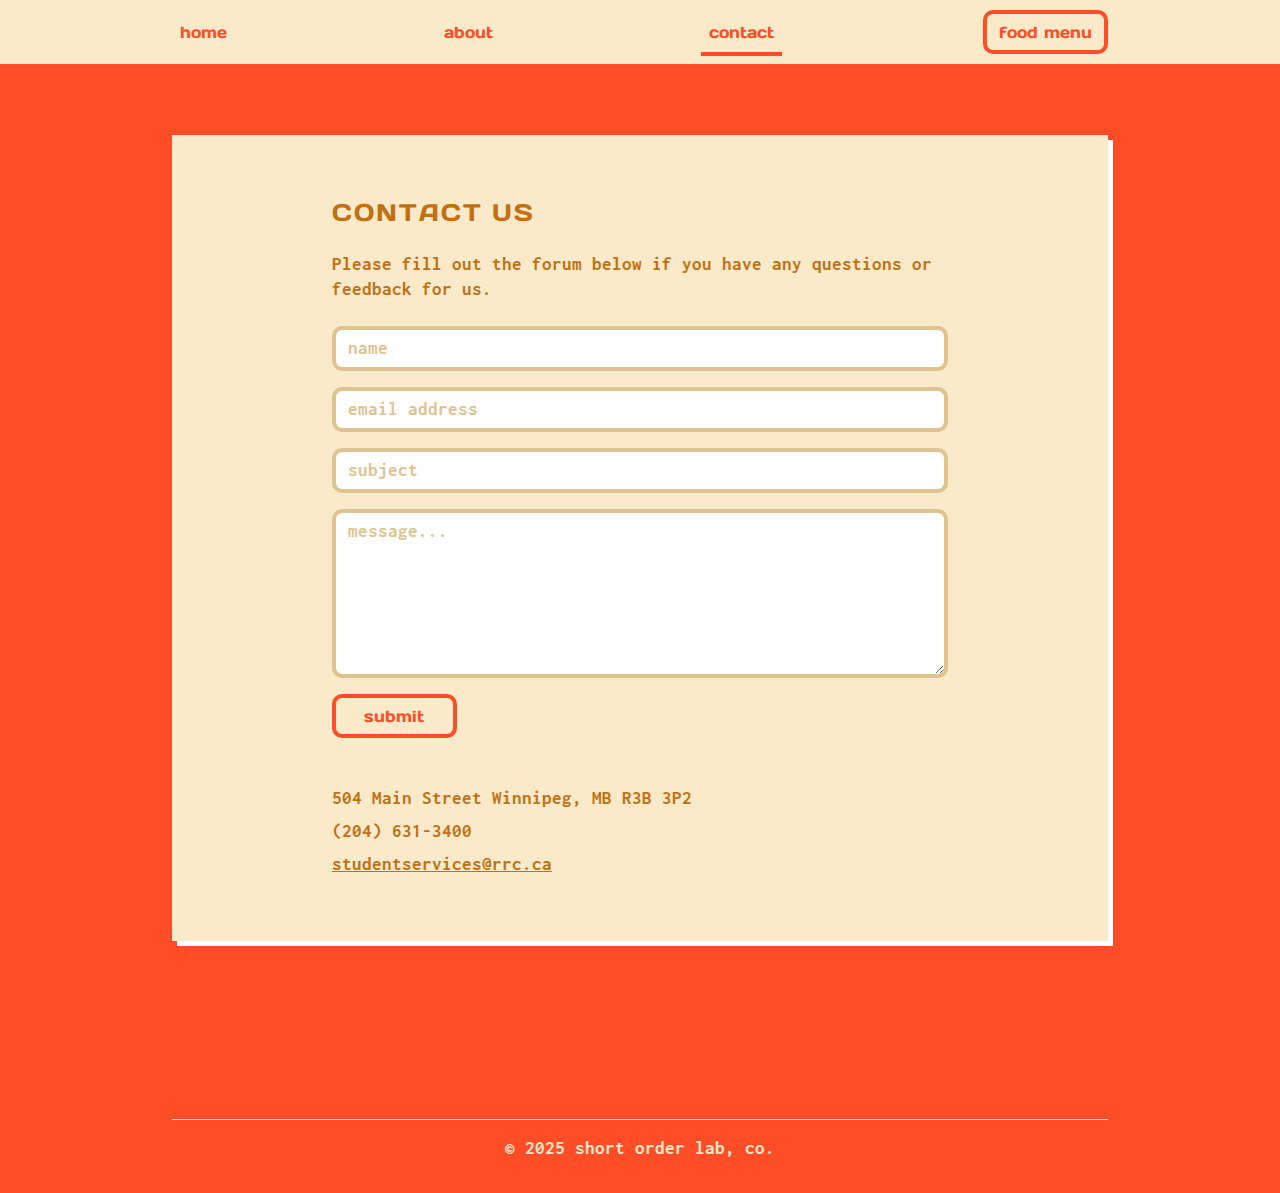
==== contact.html @ eeb4dd01 "init" ====
<!DOCTYPE html>
<html lang="en">
<head>
    <meta charset="UTF-8">
    <meta name="viewport" content="width=device-width, initial-scale=1.0">

    <title>Contact</title>

    <!-- favicon -->
    <link rel="icon" type="image/x-icon" href="images/favicon.png">

    <!-- google font -->
    <link rel="preconnect" href="https://fonts.googleapis.com">
    <link rel="preconnect" href="https://fonts.gstatic.com" crossorigin>
    <link href="https://fonts.googleapis.com/css2?family=Days+One&family=Inconsolata:wght@200..900&display=swap" rel="stylesheet">

    <!-- bootstrap and CSS link -->
    <link href="https://cdn.jsdelivr.net/npm/bootstrap@5.3.3/dist/css/bootstrap.min.css" rel="stylesheet" integrity="sha384-QWTKZyjpPEjISv5WaRU9OFeRpok6YctnYmDr5pNlyT2bRjXh0JMhjY6hW+ALEwIH" crossorigin="anonymous">
    <link rel="stylesheet" href="https://cdn.jsdelivr.net/npm/bootstrap-icons@1.11.3/font/bootstrap-icons.min.css">
    <link href="style.css" rel="stylesheet">
    
</head>
<body class="alt-orange">

    <!-- navigation -->
    <nav class="navbar navbar-expand-md bg-body-tertiary fixed-top">
        <div class="container">
            
            <button class="navbar-toggler" type="button" data-bs-toggle="offcanvas" data-bs-target="#offcanvasNavbar" aria-controls="offcanvasNavbar" aria-label="Toggle navigation">
            <span class="navbar-toggler-icon"></span>
            </button>
            <div class="offcanvas offcanvas-start" tabindex="-1" id="offcanvasNavbar" aria-labelledby="offcanvasNavbarLabel">
                <div class="offcanvas-header">
                    <a type="button" class="btn btn-outline- food-btn-sm" href="menu.html">food menu</a>
                    <button type="button" class="btn-close me-1" data-bs-dismiss="offcanvas" aria-label="Close"></button>
                </div>
                <!-- had to use some javascript on the nav links since 'home' and 'about' are now on the same page. -->
                <div class="offcanvas-body">
                    <ul class="navbar-nav justify-content-between flex-grow-1 align-items-md-center ms-3 ms-md-0 navbar-offcanvas-custom">
                        <li class="nav-item">
                            <a class="nav-link" id="nav-home" aria-current="page" href="index.html">home</a>
                        </li>
                        <li class="nav-item pt-2 pt-md-0">
                            <a class="nav-link" id="nav-about" href="index.html#about">about</a>
                        </li>
                        <li class="nav-item pt-2 pt-md-0">
                            <a class="nav-link active" href="contact.html">contact</a>
                        </li>
                        <li class="nav-item pt-2 pt-md-0">
                            <a type="button" class="btn btn-outline- food-btn-md" href="menu.html">food menu</a>
                        </li>
                    </ul>
                </div>
            </div>
            <a type="button" class="btn btn-outline- food-btn-sm" href="menu.html">food menu</a>
        </div>
    </nav>
    
    <!-- contact form -->
    <main class="container">

        <section class="py-5 contact b-shadow">

            <!-- header -->
            <div class="row p-alt pb-4 pt-3">
                <div class="col-10 col-sm-8 offset-1 offset-sm-2">
                    <h2 class="p-alt mb-4">CONTACT US</h2>
                    <p class="p-alt">Please fill out the forum below if you have any questions or feedback for us.</p>
                </div>
            </div>
            <!-- form -->
            <div class="row pb-5">
    
                <div class="col-10 col-sm-8 offset-1 offset-sm-2">
                    <form id="myForm" onsubmit="return validateForm();">
                        <div class="mb-3">
                            <input class="req form-control cust-form" type="text" placeholder="name" aria-label="default input example" onfocus="removeErrorText(this);">
                        </div>
                        <div class="mb-3">
                            <input type="email" class="req form-control cust-form" placeholder="email address" onfocus="removeErrorText(this);">
                        </div>
                        <div class="mb-3">
                            <input class="req form-control cust-form" type="text" placeholder="subject" aria-label="default input example" onfocus="removeErrorText(this);">
                        </div>
                        <div class="mb-3">
                            <textarea class="req form-control cust-form" placeholder="message..." id="exampleFormControlTextarea1" rows="6" onfocus="removeErrorText(this);"></textarea>
                        </div>
                        <div class="form-end">
                            <button type="submit" class="btn btn-primary cust-button">submit</button>
                            <div id="badge-success" class="display-none badge success"><i class="bi bi-check-circle-fill me-2"></i>message sent</div>
                            <div id="badge-error" class="display-none badge error"><i class="bi bi-x-circle-fill me-2"></i>incomplete info</div>
                        </div>
                        
                    </form>
                </div>
    
            </div>
            <!-- misc info -->
            <div class="row pb-3">
                <div class="col-10 col-sm-8 offset-1 offset-sm-2">
                    <p class="p-alt mb-2">504 Main Street Winnipeg, MB  R3B 3P2</p>
                    <p class="p-alt mb-2">(204) 631-3400</p>
                    <p class="p-alt"><a class="email-link" href="mailto:studentservices@rrc.ca">studentservices@rrc.ca</a></p>
                </div>
            </div>

        </section>
        
    </main>

    <!-- footer -->
    <div class="container footer-top">
        <footer class="d-flex flex-wrap justify-content-center align-items-center py-3 mt-5 border-top cust-footer">
            <p class="col-12 mb-3 text-body-secondary text-center alt-beige-c">© 2025 short order lab, co.</p>
        </footer>
    </div>


    <!-- bootstrap scripts -->
    <script src="https://cdn.jsdelivr.net/npm/@popperjs/core@2.11.8/dist/umd/popper.min.js" integrity="sha384-I7E8VVD/ismYTF4hNIPjVp/Zjvgyol6VFvRkX/vR+Vc4jQkC+hVqc2pM8ODewa9r" crossorigin="anonymous"></script>
    <script src="https://cdn.jsdelivr.net/npm/bootstrap@5.3.3/dist/js/bootstrap.min.js" integrity="sha384-0pUGZvbkm6XF6gxjEnlmuGrJXVbNuzT9qBBavbLwCsOGabYfZo0T0to5eqruptLy" crossorigin="anonymous"></script>

    <!-- custom script -->
    <script src="script.js"></script>

</body>
</html>
---- style.css ----
/* CSS reset - taken from: https://www.digitalocean.com/community/tutorials/css-minimal-css-reset */

html {
    box-sizing: border-box;
    font-size: 16px;
}
  
*, *:before, *:after {
    box-sizing: inherit;
}
  
body, h1, h2, h3, h4, h5, h6, p, ol, ul {
    margin: 0;
    padding: 0;
    font-weight: normal;
}
  
ol, ul {
    list-style: none;
}
  
img {
    max-width: 100%;
    height: auto;
}
/* End of CSS reset */


:root {
    --bs-body-color: #FF4E27;
    --bs-body-bg: #FBEACA;
    --bs-body-color-rgb: rgb(255, 78, 39);
    --bs-body-bg-rgb: rgb(251, 234, 202);

    --bs-secondary-color: var(--bs-body-color);
    --bs-secondary-bg: var(--bs-body-bg);
    --bs-secondary-color-rgb: var(--bs-body-color-rgb);
    --bs-secondary-bg-rgb: var(--bs-body-bg-rgb);

    --bs-tertiary-color: var(--bs-body-color);
    --bs-tertiary-bg: var(--bs-body-bg);
    --bs-tertiary-color-rgb: var(--bs-body-color-rgb);
    --bs-tertiary-bg-rgb: var(--bs-body-bg-rgb);

    --bs-emphasis-color: var(--bs-body-bg);
    --bs-border-color: var(--bs-body-color);
    --border-color: var(--bs-body-color);
    --bs-emphasis-color-rgb: var(--bs-body-bg-rgb);
    --bs-border-color-rgb: var(--bs-body-color-rgb);

    --bs-primary: var(--bs-body-color);
    --bs-primary-rbg: var(--bs-body-color-rgb);
    --bs-primary-bg-subtle: var(--bs-body-color);
    --bs-primary-border-subtle: var(--bs-body-color);
    --bs-primary-text-emphasis: var(--bs-body-color);

    --bs-btn-active-color: var(--box-shadow-color);

    --box-shadow-color: white;

    --p-alt: #C17112;
    --p-alt-placeholder: #DEC390;

    --orange-alt: #D94719;
}

/* I set the header font as the body font so it would overwrite bootstrap elements, since I'm only replacing those elements with the header font, this saves me some headache */
body {
    font-family: "Days One", sans-serif;
    font-weight: 400;
    font-style: normal;

    background-color: var(--bs-body-bg);
    
}

.alt-orange {
    background-color: var(--bs-body-color);
}
.alt-beige {
    background-color: var(--bs-body-bg);
}
.alt-orange-c {
    color: var(--bs-body-color)!important;
}
.alt-beige-c {
    color: var(--bs-body-bg)!important;
}

.b-shadow {
    box-shadow: 5px 5px 0 var(--box-shadow-color);
}


/* --- navbar --- */

nav.navbar {
    background-color: var(--bs-body-bg)!important;
}

/* button styling */
.btn-outline- {
    border: 4px solid var(--bs-body-color);

    border-radius: 10px;
}
.btn-outline-:hover {
    border: 4px solid var(--bs-body-color);

    background-color: var(--bs-body-color);
    color: var(--bs-body-bg);
}
.btn-outline-:active {
    background-color: var(--orange-alt)!important;
    border-color: var(--orange-alt)!important;
    color: var(--box-shadow-color);
}


/* navlink styling */
.nav-link {
    border-bottom: 4px solid transparent;

    padding-top: 12px;
}
.nav-link.active {
    border-bottom: 4px solid var(--bs-body-color);
}
.nav-link:hover {
    border-bottom: 4px solid var(--bs-body-color);

    transition: 0.2s;
}
.navbar-offcanvas-custom {
    padding-right: 7%;
}


/* nav toggle styling */
.navbar-toggler-icon {
    background-image: url(images/nav-ham.svg);

    transition: 0.2s;
}
.navbar-toggler-icon:hover {
    opacity: 0.75;

    transition: 0.2s;
}


/* close button styling */
.btn-close {
    background: transparent url(images/nav-ham-x.svg) center/1.3em auto no-repeat;

    opacity: 1;

    transition: 0.2s;
}
.btn-close:focus {
    box-shadow: 0 0 0 0.25rem var(--bs-body-color);
}
.btn-close:hover {
    transition: 0.2s;
}


/* off canvas panel styling */
.offcanvas.offcanvas-start {
    width: 350px;
    border-right: none;
}
.offcanvas-backdrop {
    background-color: #96381f;
}
.offcanvas-backdrop.show {
    opacity: 0.7;
}


/* food menu button switching */
.food-btn-md {
    display: none;
}
.food-btn-sm {
    display: inline-block;
}


/* --- hero page ---  */

.hero {
    height: 80vw;

    margin-top: 20vh;

    display: grid;

    grid-template-columns: 50% 50%;
    grid-template-rows: repeat(5, 20%);

    margin-bottom: 60%;
}

h1.hero-text {
    font-size: 17vw;
    letter-spacing: .2rem;

    line-height: 1;

    opacity: 0.0;
    animation-name: hero-img-intro;
    animation-fill-mode: forwards;
    animation-delay: 0.1s;
}
.hero-text-short {
    grid-row: 1;
    grid-column: 1;

    animation-duration: 0.6s;
}
.hero-text-order {
    grid-row: 2;
    grid-column: 1;

    animation-duration: 0.8s;
}
.hero-text-lab {
    grid-row: 3;
    grid-column: 1;

    animation-duration: 1s;
}
.hero-kern {
    visibility: hidden;
    font-size: 0.5%;
}

.hero-img {
    grid-row: 3 / 6;
    grid-column: 1 / 3;

    width: 100%;

    padding-top: 15%;
    padding-left: 25%;
    padding-right: 7%;

    z-index: 51;

    transform: translateY(-40px); opacity: 0.0;
    animation-name: hero-img-intro;
    animation-duration: 0.9s;
    animation-fill-mode: forwards;
    animation-delay: 0.1s;
}
.hero-bg-container {
    grid-row: 2 / 6;
    grid-column: 1 / 3;

    padding-left: 49%;

    position: relative;
    top: 30%;

    z-index: 50;
}
.hero-img-bg {

    background-color: var(--bs-body-color);

    width: 100%;
    height: 100%;
}

@keyframes hero-img-intro {
    0% {transform: translateY(-40px); opacity: 0.0;}
    60% {opacity: 1.0;}
    100% {transform: translateY(0px); opacity: 1.0;}

}


/* --- about --- */

#about {
    scroll-margin-top: 100px;
}

h2 {
    font-size: 1.1rem;
    letter-spacing: 0.12rem;

    color: var(--bs-body-bg);
}
p {
    font-family: "Inconsolata", monospace;

    font-weight: bold;
    
    font-size: 1.2rem;
    line-height: 130%;
    letter-spacing: 0;

    color: var(--bs-body-bg);
}
.cust-con {
    background-color: var(--bs-body-color);

    margin-bottom: 100px;
}
.con-content {

    min-width: 100%;
    min-height: 100%;

}
.con-content-fill {
    width: 100%;
    height: 100%;
}
.con-content-fill img {
    height: 100%;
    width: 100%;

    object-fit: cover;

    border: 4px solid var(--bs-body-bg);
    border-radius: 10px;
}

/* --- map --- */

a.cus-link {
    color: var(--bs-body-bg);

    font-family: "Inconsolata", monospace;
    font-weight: bold;

    font-size: 1.2rem;
    line-height: 130%;
    letter-spacing: 0;

    display: inline !important;

    color: var(--bs-body-bg);
}

.img-map {
    min-height: 300px;
}


/* --- contact --- */

.contact {
    margin-top: 15vh;
    background-color: var(--bs-body-bg);
}

.p-alt {
    color: var(--p-alt);
}

.cust-form {
    background-color: var(--box-shadow-color);
    color: var(--p-alt);

    border: 4px solid var(--p-alt-placeholder);
    border-radius: 10px;

    font-family: "Inconsolata", monospace;

    font-weight: bold;
    
    font-size: 1.2rem;
    line-height: 130%;
    letter-spacing: 0;
}
.cust-form::placeholder {
    color: var(--p-alt-placeholder);
}
.form-control:focus {
    border-color: var(--bs-body-color);
    box-shadow: 0 0 0.25rem var(--bs-body-color);

    background-color: var(--box-shadow-color);

    color: var(--p-alt);
}
textarea.cust-form {
    max-height: 250px;
    min-height: 100px;
}

.cust-button {
    background-color: var(--bs-body-bg);
    border-color: var(--bs-body-color);

    color: var(--bs-body-color);

    border: 4px solid var(--bs-body-color);
    border-radius: 10px;

    min-width: 125px;

    
}
.cust-button:hover {
    background-color: var(--bs-body-color);
    border-color: var(--bs-body-color);

    color: var(--bs-body-bg);
}
.cust-button:active {
    background-color: var(--orange-alt)!important;
    border-color: var(--orange-alt)!important;
}
.cust-button:focus-visible {
    background-color: var(--orange-alt);
    border-color: var(--orange-alt);
    box-shadow: 0 0 0.25rem var(--bs-body-color);
}

.email-link {
    color: var(--p-alt);
}

/* --- footer --- */

.cust-footer {
    border-top-color: var(--bs-body-bg)!important;
}
.footer-top {
    padding-top: 130px;
}


/* --- food menu --- */

a.cust-active {
    background-color: var(--bs-body-color);
    color: var(--bs-body-bg);
}
button.cust-active {
    background-color: var(--bs-body-color);
    color: var(--bs-body-bg);
}
section.menu-nav {
    margin-top: 15vh;
}

section.menu {
    background-color: var(--bs-body-bg);
}

.m-row-b {
    max-height: 100%;

    overflow: hidden;
}
.m-row-l {
    max-height: 100%;

    overflow: hidden;
}

button.btn-beige {
    border-color: var(--bs-body-bg);
    color: var(--bs-body-bg);

    min-width: 125px;
}
button.btn-beige:hover {
    background-color: var(--bs-body-bg);
    border-color: var(--bs-body-bg);
    color: var(--bs-body-color);
}
button.btn-beige.active {
    background-color: var(--bs-body-bg);
    border-color: var(--bs-body-bg);
    color: var(--bs-body-color);
}
button.btn-beige:active {
    background-color: var(--bs-body-bg)!important;
    border-color: var(--bs-body-bg)!important;
    color: var(--bs-body-color)!important;
}

p.hours {
    letter-spacing: 0.05rem;
}


.menu-disabled {
    display: none!important;
}

.m-legend {
    font-family: "Inconsolata", monospace;

    font-weight: 600;
    
    font-size: 1.2rem;
    line-height: 130%;
    letter-spacing: 0;
}
.m-l-icon {
    padding-bottom: 3px;
}
.m-icon {
    padding-bottom: 2px;
    padding-left: 2px;
}
.p-m-title {
    font-weight: 1000;
}
.p-m-body {
    font-family: "Inconsolata", monospace;

    font-weight: 600;
    
    font-size: 1.2rem;
    line-height: 130%;
    letter-spacing: 0;
}
.m-text {
    max-width: 400px;
}
.m-text-extras {
    line-height: 170%;
}
h3.m-h {
    font-family: "Inconsolata", monospace;

    font-weight: 1000;
    
    font-size: 1.7rem;
    line-height: 100%;
    letter-spacing: 0;

    color: var(--p-alt);


}
.m-img {
    border-width: 0px !important;
    max-height: 270px;
}
.m-img-p {
    font-size: 0.9rem;
    font-weight: 600;
}
.m-p-list {
    list-style: inside;
    list-style-position: outside;
    margin-left: 1em;
}

/* new stuff */

.form-end {
    display: flex;
    gap: 1rem;
}

.badge {
    padding: 1rem;

    max-height: 44px;

    border-radius: 10px;

    font-size: 1rem;
    text-align: center;
    display: flex;
    align-items: center;
    justify-content: center;
}

.badge.success {
    background-color: rgb(60 255 151 / 20%);
    border: 4px solid rgb(147 221 147);
    color: #009a00;
}

.badge.error {
    background-color: rgb(255 106 106 / 19%);
    border: 4px solid rgb(255, 172, 166);
    color: #ba1313;
}
input.error, textarea.error {
    border-color: rgb(255, 71, 71);
}
input.error::placeholder, textarea.error::placeholder {
    color: rgb(255, 71, 71);
}
input.error-clickoff, textarea.error-clickoff {
    background-color: rgb(255 106 106 / 19%);
}

.display-none {
    display: none;
    transition: 0.4s;
}


/* --- media queries --- */

@media (min-width: 576px) {

    /* hero page */
    .hero {
        height: 400px;

        margin-bottom: 300px;
    }
    h1.hero-text {
        font-size: 5rem;
    }
    .hero-img {
        padding-top: 10%;
        padding-left: 28%;
        padding-right: 7%;
    }
    .hero-bg-container {
        padding-left: 42%;
    }

    /* about */
    h2 {
        font-size: 1.5rem;
    }

}

@media (min-width: 768px) {

    /* food menu button switching */
    .food-btn-sm {
        display: none;
    }
    .food-btn-md {
        display: inline-block;
    }

    /* off canvas items styling */
    .navbar-offcanvas-custom {
        padding-right: 0;
    }

    /* hero page */
    .hero {
        height: 475px;


    }
    h1.hero-text {
        font-size: 6.5rem;
    }
    .hero-img {
        padding-top: 7%;
        padding-left: 30%;
        padding-right: 10%;
    }
    .hero-bg-container {
        padding-left: 40%;
    }

    /* menu */
    .m-row-b {
        max-height: 1600px;
    }
    .m-row-l {
        max-height: 2000px;
    }

}

@media (min-width: 992px) {

    /* hero page */
    .hero {
        height: 550px;
        margin-top: 23vh;
        margin-bottom: 140px;
    }
    h1.hero-text {
        font-size: 7rem;
    }
    .hero-bg-container {
        grid-row: 1 / 6;
        grid-column: 2;
    
        padding: 20px;
        padding-top: 0;
        padding-left: 30px;

        top: 0;
    
    }
    .hero-img {
        grid-row: 2 / 6;
        grid-column: 1 / 3;

        padding-top: 3%;
        padding-left: 44%;
        padding-right: 4%;
    }

    /* menu */
    .m-row-b {
        max-height: 1500px;
    }
    .m-row-l {
        max-height: 1800px;
    }

}

@media (min-width: 1200px) {

    /* disabling bootstrap xl */
    .container {
        max-width: 960px;
    }
    
}

@media (min-width: 1400px) {

    /* disabling bootstrap xxl */
    .container {
        max-width: 960px;
    }
    
}
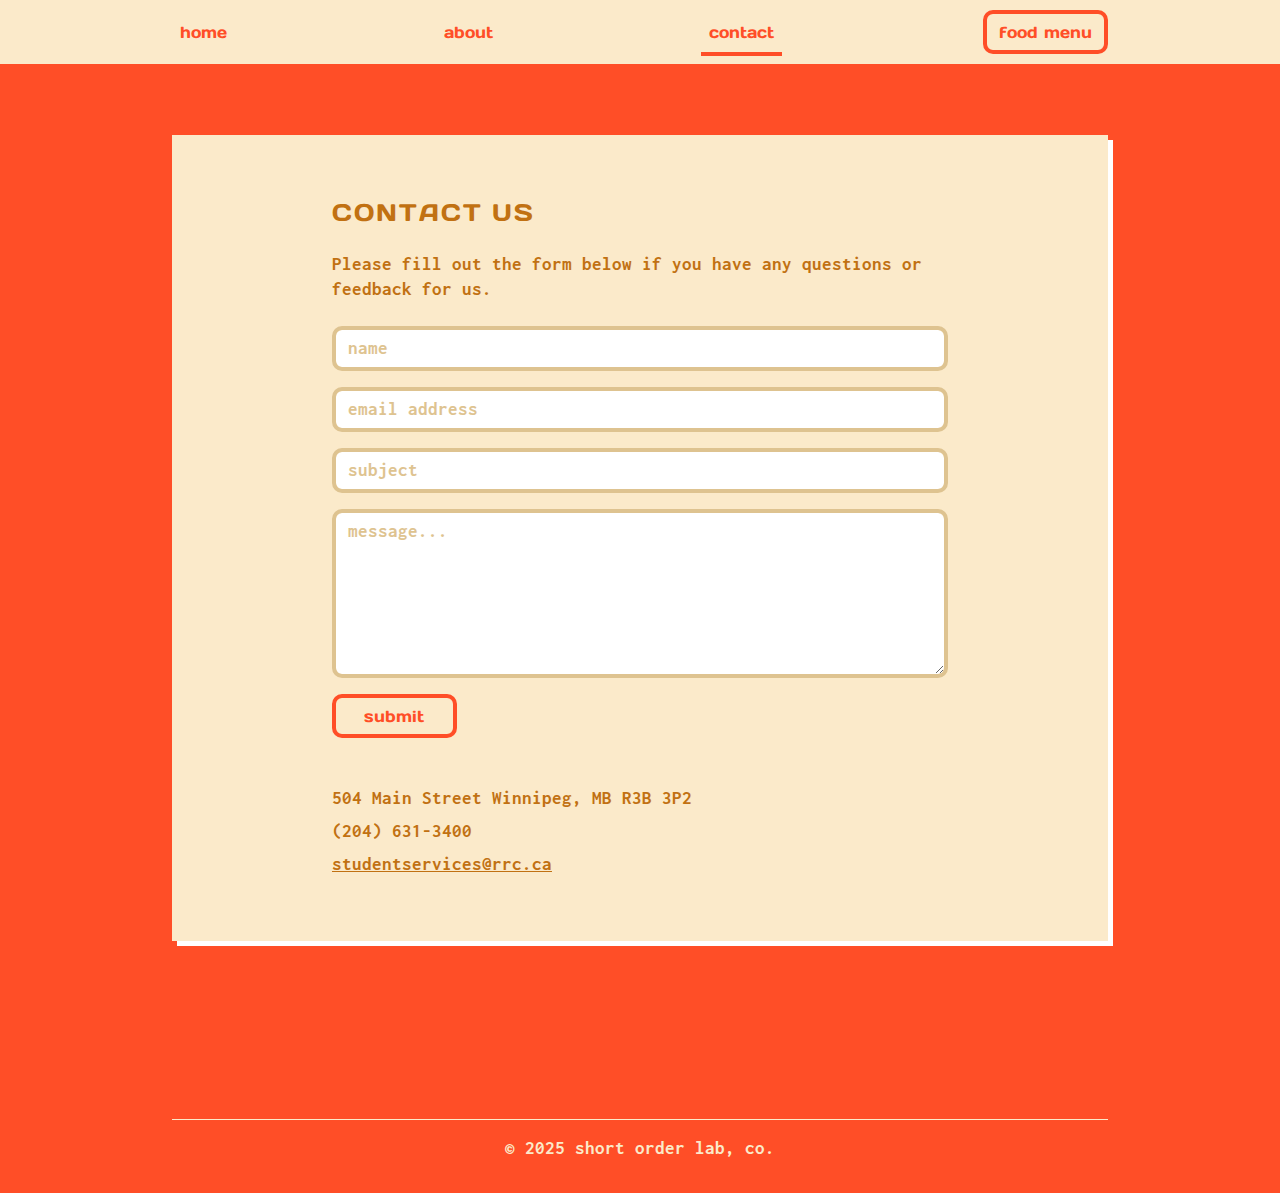
==== commit e09950ab: "spelling fixes" ====
--- a/contact.html
+++ b/contact.html
@@ -65,7 +65,7 @@
             <div class="row p-alt pb-4 pt-3">
                 <div class="col-10 col-sm-8 offset-1 offset-sm-2">
                     <h2 class="p-alt mb-4">CONTACT US</h2>
-                    <p class="p-alt">Please fill out the forum below if you have any questions or feedback for us.</p>
+                    <p class="p-alt">Please fill out the form below if you have any questions or feedback for us.</p>
                 </div>
             </div>
             <!-- form -->
